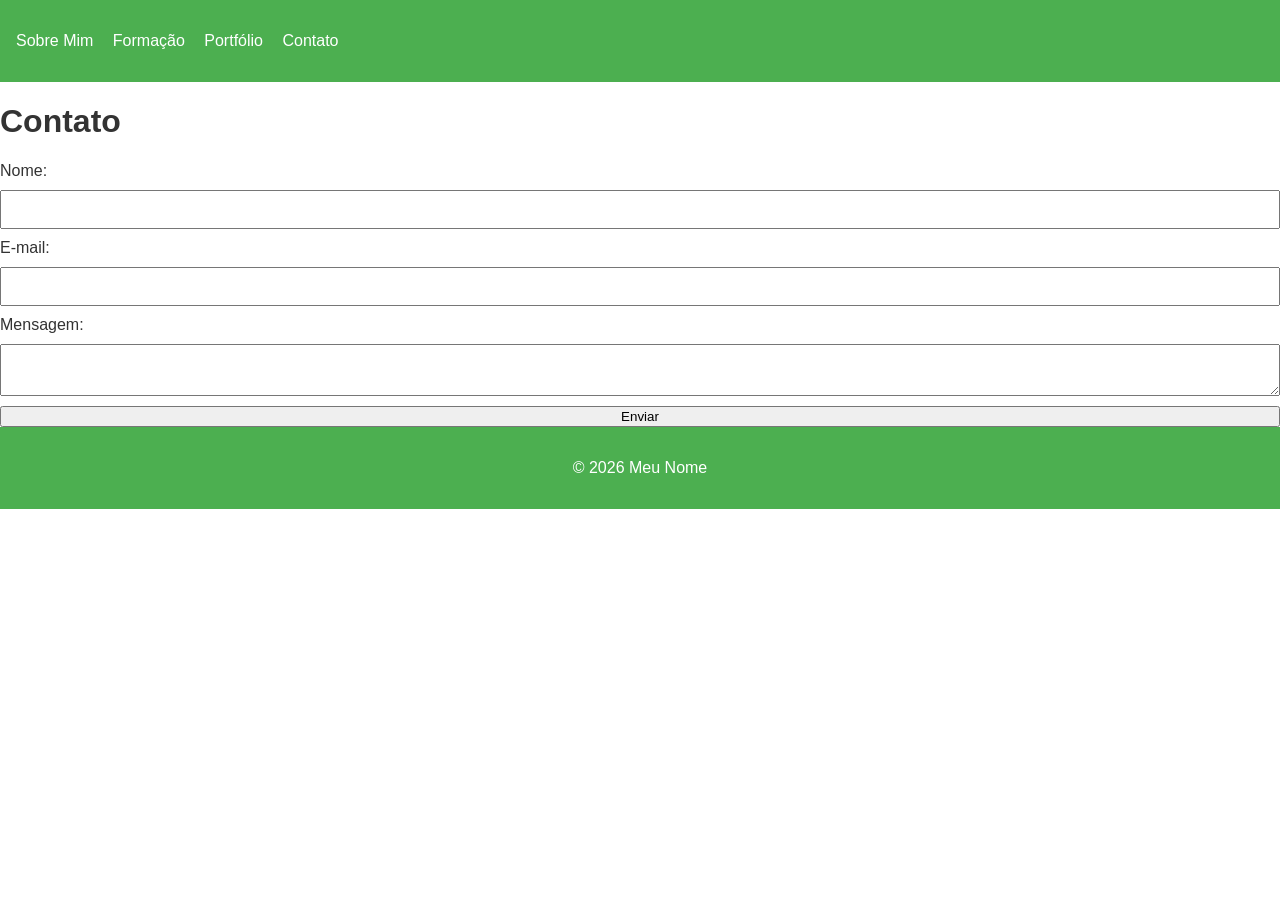
==== contato.html @ 5696017f "Add initial files" ====
<!DOCTYPE html>
<html lang="pt-BR">
<head>
    <meta charset="UTF-8">
    <meta name="viewport" content="width=device-width, initial-scale=1.0">
    <link rel="stylesheet" href="css/style.css">
    <title>Contato</title>
</head>
<body>
    <header>
        <nav>
            <ul>
                <li><a href="sobre.html">Sobre Mim</a></li>
                <li><a href="formacao.html">Formação</a></li>
                <li><a href="portfolio.html">Portfólio</a></li>
                <li><a href="contato.html">Contato</a></li>
            </ul>
        </nav>
    </header>
    <main>
        <h1>Contato</h1>
        <form id="contactForm">
            <label for="name">Nome:</label>
            <input type="text" id="name" required>
            <label for="email">E-mail:</label>
            <input type="email" id="email" required>
            <label for="message">Mensagem:</label>
            <textarea id="message" required></textarea>
            <button type="submit">Enviar</button>
        </form>
    </main>
    <footer>
        <p>© 2026 Meu Nome</p>
    </footer>
    <script src="js/script.js"></script>
</body>
</html>
---- css/style.css ----
body {
    font-family: Arial, sans-serif;
    margin: 0;
    padding: 0;
    background-color: #ffffff; /* Tema claro */
    color: #333;
}

header {
    background: #4CAF50; /* Cor do cabeçalho */
    padding: 1rem;
}

nav ul {
    list-style-type: none;
    padding: 0;
}

nav ul li {
    display: inline;
    margin-right: 15px;
}

a {
    color: white;
    text-decoration: none;
}

footer {
    text-align: center;
    padding: 1rem;
    background: #4CAF50;
    color: white;
}

/* Estilos para o formulário */
form {
    display: flex;
    flex-direction: column;
}

input, textarea {
    margin: 10px 0;
    padding: 10px;
}
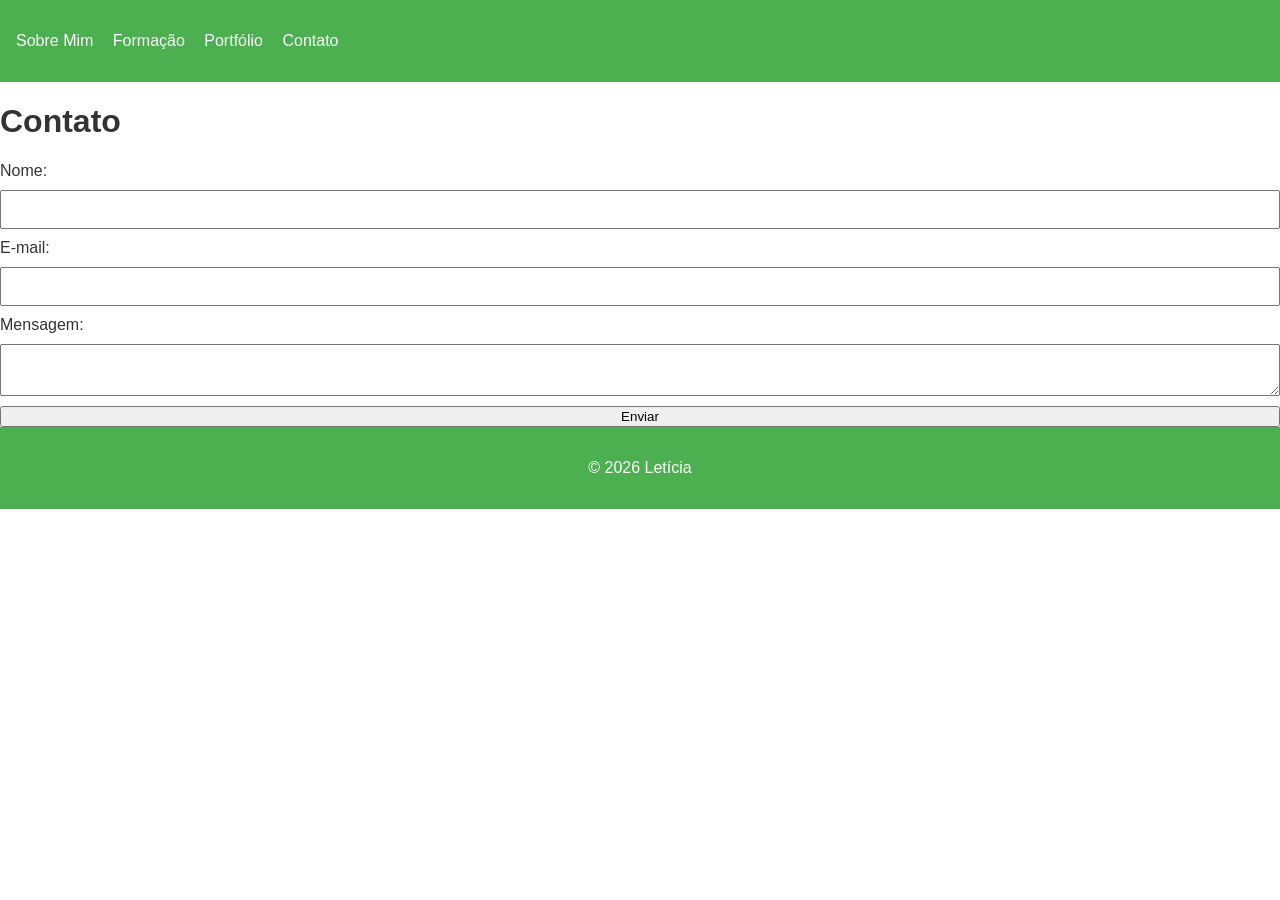
==== commit 212775df: "Update contato.html" ====
--- a/contato.html
+++ b/contato.html
@@ -30,8 +30,8 @@
         </form>
     </main>
     <footer>
-        <p>© 2026 Meu Nome</p>
+        <p>© 2026 Letícia</p>
     </footer>
     <script src="js/script.js"></script>
 </body>
-</html>+</html>
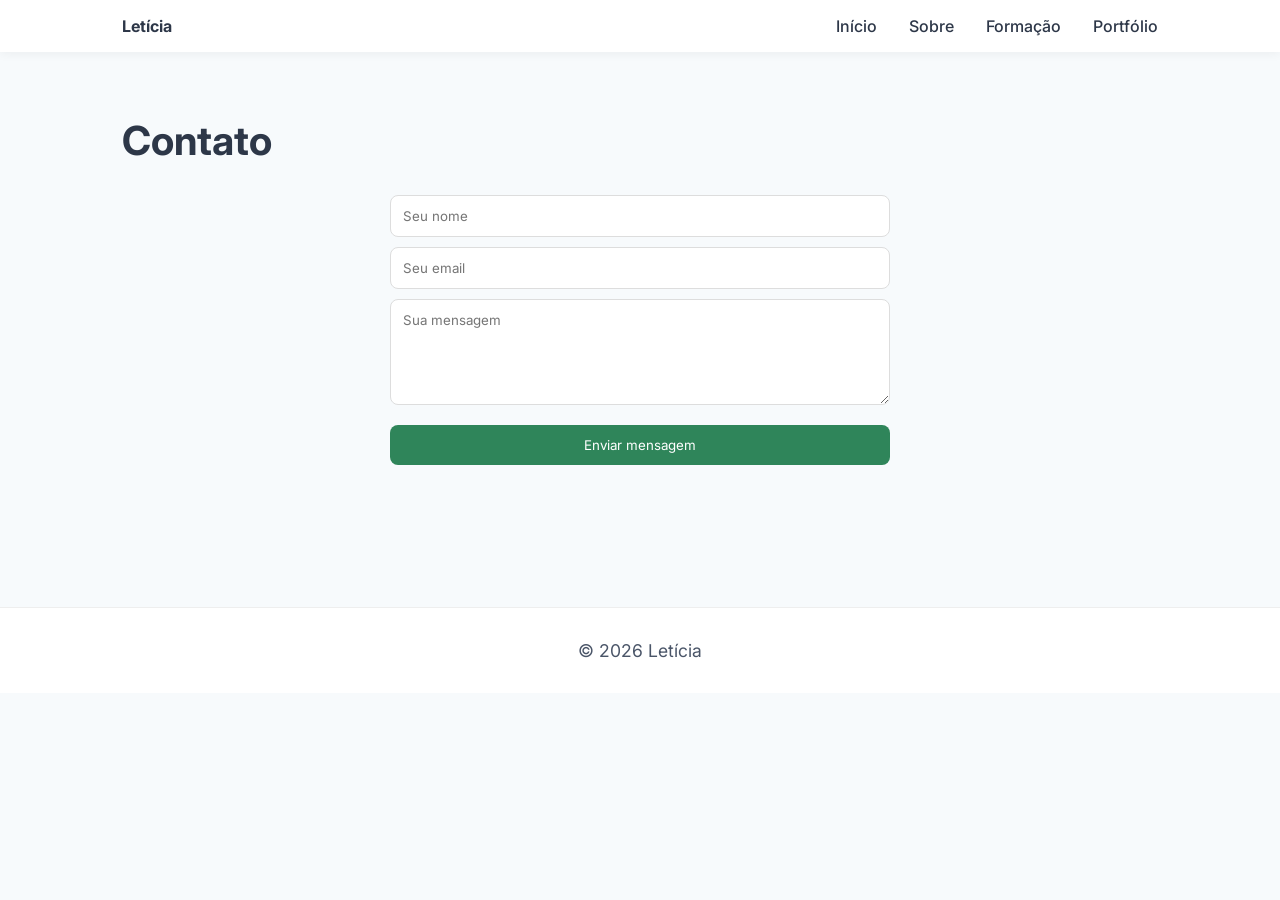
==== commit d5afd16d: "Update contato.html" ====
--- a/contato.html
+++ b/contato.html
@@ -1,37 +1,42 @@
 <!DOCTYPE html>
 <html lang="pt-BR">
 <head>
-    <meta charset="UTF-8">
-    <meta name="viewport" content="width=device-width, initial-scale=1.0">
-    <link rel="stylesheet" href="css/style.css">
-    <title>Contato</title>
+  <meta charset="UTF-8">
+  <meta name="viewport" content="width=device-width, initial-scale=1.0">
+  <title>Contato</title>
+
+  <link rel="stylesheet" href="css/style.css">
+  <link href="https://fonts.googleapis.com/css2?family=Inter:wght@300;400;600;700&display=swap" rel="stylesheet">
 </head>
+
 <body>
-    <header>
-        <nav>
-            <ul>
-                <li><a href="sobre.html">Sobre Mim</a></li>
-                <li><a href="formacao.html">Formação</a></li>
-                <li><a href="portfolio.html">Portfólio</a></li>
-                <li><a href="contato.html">Contato</a></li>
-            </ul>
-        </nav>
-    </header>
-    <main>
-        <h1>Contato</h1>
-        <form id="contactForm">
-            <label for="name">Nome:</label>
-            <input type="text" id="name" required>
-            <label for="email">E-mail:</label>
-            <input type="email" id="email" required>
-            <label for="message">Mensagem:</label>
-            <textarea id="message" required></textarea>
-            <button type="submit">Enviar</button>
-        </form>
-    </main>
-    <footer>
-        <p>© 2026 Letícia</p>
-    </footer>
-    <script src="js/script.js"></script>
+
+<header>
+  <nav>
+    <strong>Letícia</strong>
+    <ul>
+      <li><a href="index.html">Início</a></li>
+      <li><a href="sobre.html">Sobre</a></li>
+      <li><a href="formacao.html">Formação</a></li>
+      <li><a href="portfolio.html">Portfólio</a></li>
+    </ul>
+  </nav>
+</header>
+
+<main>
+  <h1>Contato</h1>
+
+  <form id="contactForm">
+    <input type="text" id="name" placeholder="Seu nome" required>
+    <input type="email" id="email" placeholder="Seu email" required>
+    <textarea rows="5" id="message" placeholder="Sua mensagem"></textarea>
+    <button type="submit">Enviar mensagem</button>
+  </form>
+</main>
+
+<footer>
+  <p>© 2026 Letícia</p>
+</footer>
+<script src="js/script.js"></script>
 </body>
 </html>
--- a/css/style.css
+++ b/css/style.css
@@ -1,45 +1,180 @@
-body {
-    font-family: Arial, sans-serif;
-    margin: 0;
-    padding: 0;
-    background-color: #ffffff; /* Tema claro */
-    color: #333;
+/* RESET */
+* {
+  margin: 0;
+  padding: 0;
+  box-sizing: border-box;
+  font-family: 'Inter', sans-serif;
 }
 
+/* VARIÁVEIS */
+:root {
+  --primary: #2f855a;
+  --primary-dark: #276749;
+  --bg: #f7fafc;
+  --text: #2d3748;
+  --white: #ffffff;
+}
+
+/* BASE */
+body {
+  background: var(--bg);
+  color: var(--text);
+}
+
+/* HEADER */
 header {
-    background: #4CAF50; /* Cor do cabeçalho */
-    padding: 1rem;
+  background: var(--white);
+  box-shadow: 0 2px 10px rgba(0,0,0,0.05);
+  position: sticky;
+  top: 0;
+}
+
+nav {
+  max-width: 1100px;
+  margin: auto;
+  display: flex;
+  justify-content: space-between;
+  align-items: center;
+  padding: 1rem 2rem;
 }
 
 nav ul {
-    list-style-type: none;
-    padding: 0;
+  display: flex;
+  gap: 2rem;
+  list-style: none;
 }
 
-nav ul li {
-    display: inline;
-    margin-right: 15px;
+nav a {
+  text-decoration: none;
+  color: var(--text);
+  font-weight: 500;
+  transition: 0.3s;
 }
 
-a {
-    color: white;
-    text-decoration: none;
+nav a:hover {
+  color: var(--primary);
 }
 
-footer {
-    text-align: center;
-    padding: 1rem;
-    background: #4CAF50;
-    color: white;
+/* MAIN */
+main {
+  max-width: 1100px;
+  margin: auto;
+  padding: 4rem 2rem;
 }
 
-/* Estilos para o formulário */
+/* HERO */
+.hero {
+  background: linear-gradient(135deg, var(--primary), var(--primary-dark));
+  color: white;
+  padding: 5rem 2rem;
+  border-radius: 16px;
+  text-align: center;
+  margin-bottom: 3rem;
+}
+
+.hero h1 {
+  font-size: 2.8rem;
+}
+
+.hero p {
+  margin-top: 1rem;
+  color: #e6fffa;
+}
+
+/* TEXTOS */
+h1 {
+  font-size: 2.5rem;
+  margin-bottom: 1rem;
+}
+
+h2 {
+  margin-top: 2rem;
+  margin-bottom: 1rem;
+}
+
+p {
+  color: #4a5568;
+  font-size: 1.1rem;
+}
+
+/* CARD */
+.card {
+  background: white;
+  padding: 20px;
+  border-radius: 12px;
+  margin-top: 20px;
+  box-shadow: 0 5px 15px rgba(0,0,0,0.05);
+}
+
+/* GRID */
+.grid {
+  display: grid;
+  grid-template-columns: repeat(auto-fit, minmax(250px, 1fr));
+  gap: 20px;
+}
+
+/* BOTÃO */
+.btn {
+  display: inline-block;
+  margin-top: 20px;
+  padding: 12px 20px;
+  background: white;
+  color: var(--primary);
+  border-radius: 8px;
+  text-decoration: none;
+  font-weight: 600;
+}
+
+/* FORM */
 form {
-    display: flex;
-    flex-direction: column;
+  display: flex;
+  flex-direction: column;
+  gap: 10px;
 }
 
 input, textarea {
-    margin: 10px 0;
-    padding: 10px;
-}+  padding: 12px;
+  border-radius: 8px;
+  border: 1px solid #ddd;
+}
+
+button {
+  background: var(--primary);
+  color: white;
+  padding: 12px;
+  border: none;
+  border-radius: 8px;
+  cursor: pointer;
+}
+
+button:hover {
+  background: var(--primary-dark);
+}
+
+/* FOOTER */
+footer {
+  text-align: center;
+  padding: 2rem;
+  background: var(--white);
+  margin-top: 3rem;
+  border-top: 1px solid #eee;
+}
+
+#contactForm {
+  max-width: 500px;
+  margin: 30px auto;
+}
+
+#contactForm input,
+#contactForm textarea {
+  width: 100%;
+}
+
+#contactForm button {
+  margin-top: 10px;
+}
+
+.card:hover {
+  transform: translateY(-5px);
+  transition: 0.3s;
+}
